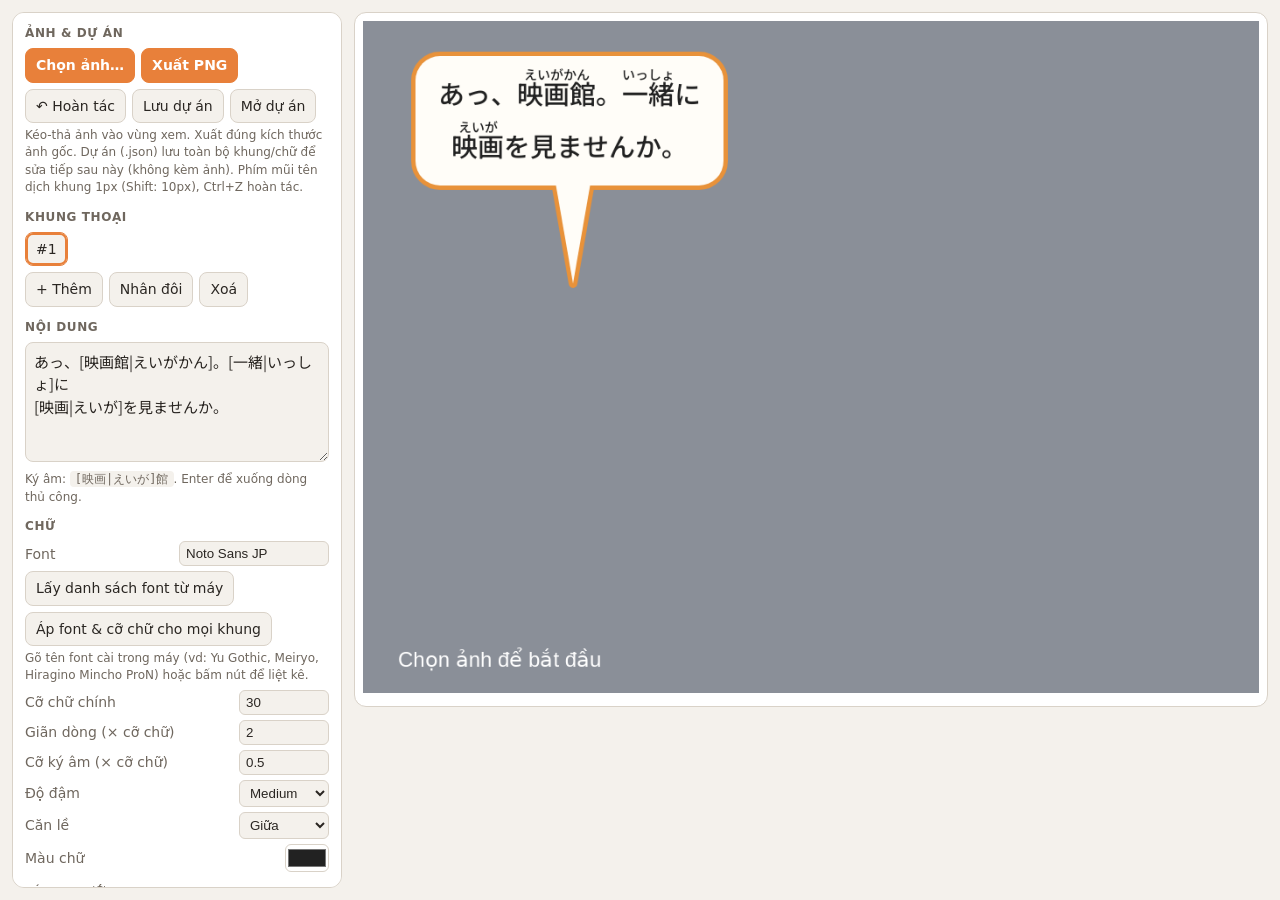
==== AddDialogueToImg/index.html @ 4e58ec24 "Add index.html for dialogue tool with furigana" ====
<!DOCTYPE html>
<html lang="vi">
<head>
<meta charset="utf-8">
<meta name="viewport" content="width=device-width, initial-scale=1, viewport-fit=cover">
<title>Công cụ thêm khung thoại + furigana</title>
<link rel="stylesheet" href="https://fonts.googleapis.com/css2?family=Noto+Sans+JP:wght@400;500;700&display=swap">
<style>
:root{--bg:#f4f1ec;--panel:#fff;--tx:#2a2622;--mut:#6f675e;--bd:#d9d2c8;--ac:#e8803a;box-sizing:border-box;padding-top:env(safe-area-inset-top,0px);padding-bottom:env(safe-area-inset-bottom,0px)}
@media (prefers-color-scheme:dark){:root:not([data-theme="light"]){--bg:#1d1b19;--panel:#292623;--tx:#eee8e0;--mut:#a39a8f;--bd:#443f39}}
*{box-sizing:border-box}
html,body{margin:0;background:var(--bg);color:var(--tx);font:14px/1.45 system-ui,"Noto Sans JP",sans-serif}
.app{display:flex;gap:12px;padding:12px;min-height:100vh}
.side{width:330px;flex:none;background:var(--panel);border:1px solid var(--bd);border-radius:12px;padding:12px;align-self:flex-start;max-height:calc(100vh - 24px);overflow:auto}
.main{flex:1;min-width:0;display:flex;flex-direction:column;gap:8px}
.stage{background:var(--panel);border:1px solid var(--bd);border-radius:12px;padding:8px;overflow:auto;text-align:center}
canvas{max-width:100%;height:auto;touch-action:none;cursor:default;background:#888}
h3{margin:12px 0 6px;font-size:12px;text-transform:uppercase;letter-spacing:.05em;color:var(--mut)}
h3:first-child{margin-top:0}
label{display:flex;justify-content:space-between;align-items:center;gap:8px;margin:5px 0;color:var(--mut)}
input[type=number],select{width:90px;padding:4px 6px;border:1px solid var(--bd);border-radius:6px;background:var(--bg);color:var(--tx)}
input[type=color]{width:44px;height:28px;padding:0;border:1px solid var(--bd);border-radius:6px;background:none}
input[type=range]{width:150px}
textarea{width:100%;height:120px;padding:8px;border:1px solid var(--bd);border-radius:8px;background:var(--bg);color:var(--tx);font:15px/1.5 "Noto Sans JP",sans-serif;resize:vertical}
button{padding:6px 10px;border:1px solid var(--bd);border-radius:8px;background:var(--bg);color:var(--tx);cursor:pointer;font:inherit}
button:hover{border-color:var(--ac)}
button.pri{background:var(--ac);border-color:var(--ac);color:#fff;font-weight:600}
button.on{border-color:var(--ac);box-shadow:0 0 0 2px var(--ac) inset}
.row{display:flex;flex-wrap:wrap;gap:6px}
.sw{width:24px;height:24px;border-radius:50%;padding:0;border:2px solid var(--bd)}
.pair{display:flex;gap:4px;align-items:center}.pair input[type=range]{width:105px}.pair input[type=number]{width:58px}input[type=text]{width:150px;padding:4px 6px;border:1px solid var(--bd);border-radius:6px;background:var(--bg);color:var(--tx)}
.hint{font-size:12px;color:var(--mut);margin:4px 0}
code{background:var(--bg);padding:1px 5px;border-radius:4px;font-size:12px}
#ov{position:fixed;inset:0;background:rgba(0,0,0,.8);display:none;flex-direction:column;align-items:center;justify-content:center;gap:10px;padding:16px;z-index:9}
#ov img{max-width:100%;max-height:80vh}
#ov p{color:#fff;margin:0}
@media (max-width:820px){.app{flex-direction:column}.side{width:100%;max-height:none;order:2}}
</style>
</head>
<body>
<div class="app">
<div class="side">
  <h3>Ảnh & dự án</h3>
  <div class="row"><button class="pri" id="btnImg">Chọn ảnh…</button><button id="btnExp" class="pri">Xuất PNG</button></div>
  <div class="row" style="margin-top:6px"><button id="undo">↶ Hoàn tác</button><button id="save">Lưu dự án</button><button id="load">Mở dự án</button></div>
  <input type="file" id="file" accept="image/*" hidden><input type="file" id="pfile" accept=".json" hidden>
  <p class="hint">Kéo-thả ảnh vào vùng xem. Xuất đúng kích thước ảnh gốc. Dự án (.json) lưu toàn bộ khung/chữ để sửa tiếp sau này (không kèm ảnh). Phím mũi tên dịch khung 1px (Shift: 10px), Ctrl+Z hoàn tác.</p>

  <h3>Khung thoại</h3>
  <div class="row" id="list"></div>
  <div class="row" style="margin-top:6px"><button id="add">+ Thêm</button><button id="dup">Nhân đôi</button><button id="del">Xoá</button></div>

  <h3>Nội dung</h3>
  <textarea id="text" spellcheck="false"></textarea>
  <p class="hint">Ký âm: <code>[映画|えいが]館</code>. Enter để xuống dòng thủ công.</p>

  <h3>Chữ</h3>
  <label>Font <input type="text" id="ff" list="fl"></label>
  <datalist id="fl"></datalist>
  <div class="row"><button id="lf">Lấy danh sách font từ máy</button><button id="allf">Áp font & cỡ chữ cho mọi khung</button></div>
  <p class="hint" id="fh">Gõ tên font cài trong máy (vd: Yu Gothic, Meiryo, Hiragino Mincho ProN) hoặc bấm nút để liệt kê.</p>
  <label>Cỡ chữ chính <input type="number" id="fs" min="8" max="300"></label>
  <label>Giãn dòng (× cỡ chữ) <input type="number" id="lh" step="0.1" min="1" max="4"></label>
  <label>Cỡ ký âm (× cỡ chữ) <input type="number" id="rs" step="0.05" min="0.2" max="1"></label>
  <label>Độ đậm <select id="fw"><option value="400">Regular</option><option value="500">Medium</option><option value="700">Bold</option></select></label>
  <label>Căn lề <select id="al"><option value="c">Giữa</option><option value="l">Trái</option></select></label>
  <label>Màu chữ <input type="color" id="tc"></label>

  <h3>Kích thước khung</h3>
  <label>Chế độ <select id="auto"><option value="1">Tự động theo chữ</option><option value="0">Thủ công</option></select></label>
  <label>Rộng tối đa của chữ (tự động) <input type="number" id="mw" min="50" max="3000" step="10"></label>
  <label>Rộng × Cao <span><input type="number" id="W" min="30" style="width:68px"> <input type="number" id="H" min="30" style="width:68px"></span></label>
  <label>Lề trong (ngang / dọc) <span><input type="number" id="px" min="0" style="width:68px"> <input type="number" id="py" min="0" style="width:68px"></span></label>
  <p class="hint">Kéo ô vuông ở góc dưới-phải của khung để chỉnh tay (tự chuyển sang thủ công).</p>

  <h3>Viền & màu</h3>
  <label>Màu viền <input type="color" id="bc"></label>
  <div class="row" id="sws"></div>
  <label>Màu nền <input type="color" id="fc"></label>
  <label>Độ dày viền <input type="number" id="bw" min="0" max="40"></label>
  <label>Độ cong góc <span class="pair"><input type="range" id="rad" min="0" max="150"><input type="number" id="rad_n" min="0" max="999"></span></label>

  <h3>Đuôi</h3>
  <label>Đuôi <select id="tail"><option value="1">Có</option><option value="0">Không</option></select></label>
  <label>Độ rộng chân đuôi <span class="pair"><input type="range" id="tw" min="6" max="200"><input type="number" id="tw_n" min="1" max="999"></span></label>
  <label>Đuôi cong (−100…100) <span class="pair"><input type="range" id="tcv" min="-100" max="100"><input type="number" id="tcv_n" min="-300" max="300"></span></label>
  <label>Đuôi lệch (−90…90) <span class="pair"><input type="range" id="tsk" min="-90" max="90"><input type="number" id="tsk_n" min="-90" max="90"></span></label>
  <p class="hint">Chấm xanh đặc: đầu đuôi. Chấm trắng viền xanh: gốc đuôi (dính viền, kéo dọc viền hoặc sang cạnh khác). “Cong” uốn đuôi như nét vẩy; “Lệch” làm một bên chân đuôi rộng hơn bên kia.</p>
</div>
<div class="main"><div class="stage" id="stage"><canvas id="cv"></canvas></div></div>
</div>
<div id="ov"><p>Nếu không tự tải về, nhấn giữ / chuột phải vào ảnh để lưu.</p><img id="oimg" alt=""><button id="oc">Đóng</button></div>

<script>
const cv=document.getElementById('cv'),ctx=cv.getContext('2d');
const $=id=>document.getElementById(id);
const FB='"Noto Sans JP","Yu Gothic","Hiragino Kaku Gothic ProN",sans-serif';
const fam=b=>`"${String(b.ff).replace(/"/g,'')}",${FB}`;
let img=null,bubbles=[],sel=0,drag=null,hist=[];
const PRESET=['#e8923a','#e8671a','#d9534f','#3b82c4','#3aa675','#d65fa3','#8b5cf6','#555555'];
const base={text:'',ff:'Noto Sans JP',fs:30,lh:2,rs:.5,fw:'500',al:'c',mw:360,tc:'#222222',bc:'#e8923a',fc:'#fffdf8',bw:5,rad:28,px:26,py:14,auto:1,W:300,H:120,tail:1,tw:40,tcv:0,tsk:0,x:60,y:40,tx:150,ty:260,bx:null,by:null};
const mk=o=>Object.assign({},base,o);
bubbles=[mk({text:'あっ、[映画館|えいがかん]。[一緒|いっしょ]に\n[映画|えいが]を見ませんか。',tx:240,ty:300})];
cv.width=1024;cv.height=768;

// ---- parsing & layout
function parse(t){const out=[];const re=/\[([^\]|]+)\|([^\]]+)\]/g;let i=0,m;
 const plain=s=>{for(const ch of s)out.push({b:ch,r:''})};
 while((m=re.exec(t))){plain(t.slice(i,m.index));out.push({b:m[1],r:m[2]});i=re.lastIndex}
 plain(t.slice(i));return out}
const NOSTART='、。，．！？」』）〕】ー…ぁぃぅぇぉっゃゅょァィゥェォッャュョ,.!?)';
const fnt=(b,k)=>`${b.fw} ${b.fs*k}px ${fam(b)}`;
function layout(b){
 const wrapW=b.auto?b.mw:Math.max(10,b.W-2*b.px),lines=[];
 b.text.split('\n').forEach(par=>{
  const units=parse(par).map(u=>{
   ctx.font=fnt(b,1);const bw=ctx.measureText(u.b).width;
   let rw=0;if(u.r){ctx.font=fnt(b,b.rs);rw=ctx.measureText(u.r).width}
   return{...u,bw,rw,w:Math.max(bw,rw)}});
  let cur=[],w=0;
  for(const u of units){
   if(cur.length&&w+u.w>wrapW&&!(u.r===''&&NOSTART.includes(u.b))){lines.push({u:cur,w});cur=[];w=0}
   cur.push(u);w+=u.w}
  lines.push({u:cur,w});
 });
 const tw=Math.max(10,...lines.map(l=>l.w)),pitch=b.fs*b.lh;
 b.lines=lines;b.pitch=pitch;b.textH=lines.length*pitch;
 if(b.auto){b.w=tw+b.px*2;b.h=b.textH+b.py*2;b.W=Math.round(b.w);b.H=Math.round(b.h)}else{b.w=b.W;b.h=b.H}
}

// ---- drawing
function rr(c,x,y,w,h,r){r=Math.min(r,w/2,h/2);c.beginPath();c.moveTo(x+r,y);c.arcTo(x+w,y,x+w,y+h,r);c.arcTo(x+w,y+h,x,y+h,r);c.arcTo(x,y+h,x,y,r);c.arcTo(x,y,x+w,y,r);c.closePath()}
function snapBase(b){
 if(b.bx==null){const dx=(b.tx-b.x-b.w/2)/(b.w/2),dy=(b.ty-b.y-b.h/2)/(b.h/2);
  if(Math.abs(dx)>Math.abs(dy)){b.bx=dx>0?b.x+b.w:b.x;b.by=b.ty}else{b.by=dy>0?b.y+b.h:b.y;b.bx=b.tx}}
 const hw=Math.min(b.tw/2,b.w/2-b.rad*.5,b.h/2)*(1+Math.abs(b.tsk)/100)+4,cl=(v,a,z)=>Math.max(a,Math.min(z,v));
 const d=[Math.abs(b.bx-b.x),Math.abs(b.bx-b.x-b.w),Math.abs(b.by-b.y),Math.abs(b.by-b.y-b.h)];
 b.edge=d.indexOf(Math.min(...d));
 if(b.edge<2){b.bx=b.edge?b.x+b.w:b.x;b.by=cl(b.by,b.y+hw,b.y+b.h-hw)}
 else{b.by=b.edge===3?b.y+b.h:b.y;b.bx=cl(b.bx,b.x+hw,b.x+b.w-hw)}}
function tailPath(c,b){
 snapBase(b);
 const e=3,hw=Math.min(b.tw/2,b.w/2-b.rad*.5,b.h/2),sk=b.tsk/100;
 const o=[[-1,0],[1,0],[0,-1],[0,1]][b.edge],t=b.edge<2?[0,1]:[1,0],h1=hw*(1+sk),h2=hw*(1-sk);
 const P1=[b.bx-o[0]*e-t[0]*h1,b.by-o[1]*e-t[1]*h1],P2=[b.bx-o[0]*e+t[0]*h2,b.by-o[1]*e+t[1]*h2],T=[b.tx,b.ty];
 const dx=T[0]-b.bx,dy=T[1]-b.by,len=Math.hypot(dx,dy)||1,cu=b.tcv/100*len*.6,pp=[-dy/len*cu,dx/len*cu];
 c.beginPath();c.moveTo(P1[0],P1[1]);
 c.quadraticCurveTo((P1[0]+T[0])/2+pp[0],(P1[1]+T[1])/2+pp[1],T[0],T[1]);
 c.quadraticCurveTo((P2[0]+T[0])/2+pp[0],(P2[1]+T[1])/2+pp[1],P2[0],P2[1]);
 c.closePath()}
function drawBubble(b){
 layout(b);
 ctx.lineJoin='round';ctx.lineCap='round';
 ctx.fillStyle=b.fc;ctx.strokeStyle=b.bc;ctx.lineWidth=b.bw*2;
 const hasT=+b.tail;
 rr(ctx,b.x,b.y,b.w,b.h,b.rad);if(b.bw)ctx.stroke();
 if(hasT){tailPath(ctx,b);if(b.bw)ctx.stroke()}
 rr(ctx,b.x,b.y,b.w,b.h,b.rad);ctx.fill();
 if(hasT){tailPath(ctx,b);ctx.fill()}
 ctx.fillStyle=b.tc;ctx.textBaseline='alphabetic';ctx.textAlign='left';
 const top=b.auto?b.y+b.py:b.y+(b.h-b.textH)/2;
 b.lines.forEach((ln,i)=>{
  const y0=top+i*b.pitch,bl=y0+b.pitch/2+b.fs*.38,rl=bl-b.fs*.88-b.fs*.08;
  let x=b.al==='l'?b.x+b.px:b.x+b.w/2-ln.w/2;
  for(const u of ln.u){
   ctx.font=fnt(b,1);ctx.fillText(u.b,x+(u.w-u.bw)/2,bl);
   if(u.r){ctx.font=fnt(b,b.rs);ctx.fillText(u.r,x+(u.w-u.rw)/2,rl)}
   x+=u.w}
 });
}
function render(exporting){
 ctx.clearRect(0,0,cv.width,cv.height);
 if(img)ctx.drawImage(img,0,0);else{ctx.fillStyle='#8a8f98';ctx.fillRect(0,0,cv.width,cv.height);ctx.fillStyle='#fff';ctx.font='24px sans-serif';ctx.fillText('Chọn ảnh để bắt đầu',40,cv.height-30)}
 bubbles.forEach(drawBubble);
 if(!exporting&&bubbles[sel]){const b=bubbles[sel],k=cv.width/cv.clientWidth||1;
  ctx.save();ctx.setLineDash([8*k,6*k]);ctx.strokeStyle='#1e90ff';ctx.lineWidth=2*k;ctx.strokeRect(b.x-b.bw-4*k,b.y-b.bw-4*k,b.w+2*(b.bw+4*k),b.h+2*(b.bw+4*k));ctx.restore();
  ctx.fillStyle='#fff';ctx.strokeStyle='#1e90ff';ctx.lineWidth=3*k;const q=7*k;ctx.fillRect(b.x+b.w-q,b.y+b.h-q,2*q,2*q);ctx.strokeRect(b.x+b.w-q,b.y+b.h-q,2*q,2*q);
  if(+b.tail){ctx.beginPath();ctx.arc(b.tx,b.ty,8*k,0,7);ctx.fillStyle='#1e90ff';ctx.fill();ctx.strokeStyle='#fff';ctx.lineWidth=2*k;ctx.stroke();
   ctx.beginPath();ctx.arc(b.bx,b.by,6*k,0,7);ctx.fillStyle='#fff';ctx.fill();ctx.strokeStyle='#1e90ff';ctx.lineWidth=3*k;ctx.stroke()}}
}

// ---- history
const snapJ=()=>JSON.stringify({bubbles,sel},(k,v)=>k==='lines'?undefined:v);
function push(){const s=snapJ();if(hist[hist.length-1]!==s){hist.push(s);if(hist.length>80)hist.shift()}}
function undo(){if(hist.length<2)return;hist.pop();const d=JSON.parse(hist[hist.length-1]);bubbles=d.bubbles;sel=Math.min(d.sel,bubbles.length-1);syncUI();render()}
$('undo').onclick=undo;

// ---- UI binding
const F={ff:'s',fs:'n',lh:'n',rs:'n',fw:'s',al:'s',mw:'n',tc:'s',bc:'s',fc:'s',bw:'n',rad:'n',px:'n',py:'n',auto:'n',W:'n',H:'n',tail:'n',tw:'n',tcv:'n',tsk:'n'};
const cur=()=>bubbles[sel];
function syncFields(){const b=cur();if(!b)return;
 if(document.activeElement!==$('text'))$('text').value=b.text;
 for(const k in F)[k,k+'_n'].forEach(id=>{const e=$(id);if(e&&e!==document.activeElement)e.value=b[k]})}
function syncUI(){syncFields();
 $('list').innerHTML='';bubbles.forEach((_,i)=>{const e=document.createElement('button');e.textContent='#'+(i+1);if(i===sel)e.className='on';e.onclick=()=>{sel=i;syncUI();render()};$('list').appendChild(e)})}
$('text').oninput=e=>{cur().text=e.target.value;render()};
for(const k in F)[k,k+'_n'].forEach(id=>{const el=$(id);if(!el)return;
 el.oninput=e=>{const b=cur();let v=e.target.value;if(F[k]==='n'){if(v==='')return;v=+v}
  b[k]=v;if(k==='W'||k==='H')b.auto=0;render();syncFields()}});
document.querySelector('.side').addEventListener('change',push);
$('sws').innerHTML='';PRESET.forEach(c=>{const s=document.createElement('button');s.className='sw';s.style.background=c;s.onclick=()=>{cur().bc=c;syncFields();render();push()};$('sws').appendChild(s)});
function addB(t){const p=cur()||base;bubbles.push(mk({...p,text:t,x:p.x+30,y:p.y+30,tx:p.tx+30,ty:p.ty+30,bx:p.bx==null?null:p.bx+30,by:p.by==null?null:p.by+30}));sel=bubbles.length-1;syncUI();render();push()}
$('add').onclick=()=>addB('新しい[台詞|せりふ]');$('dup').onclick=()=>addB(cur().text);
$('del').onclick=()=>{if(!bubbles.length)return;bubbles.splice(sel,1);sel=Math.max(0,sel-1);if(!bubbles.length)bubbles.push(mk({text:''}));syncUI();render();push()};
$('allf').onclick=()=>{const c=cur();bubbles.forEach(b=>{['ff','fs','lh','rs','fw'].forEach(k=>b[k]=c[k])});render();push()};

// ---- fonts
const DEF=['Noto Sans JP','Yu Gothic','Yu Mincho','Meiryo','MS Gothic','MS Mincho','Hiragino Kaku Gothic ProN','Hiragino Maru Gothic ProN','Hiragino Mincho ProN','Arial','Times New Roman'];
function fillFonts(a){$('fl').innerHTML='';[...new Set(a)].forEach(n=>{const o=document.createElement('option');o.value=n;$('fl').appendChild(o)})}
fillFonts(DEF);
$('lf').onclick=async()=>{
 if(!window.queryLocalFonts){$('fh').textContent='Trình duyệt này không hỗ trợ liệt kê font (dùng Chrome/Edge). Bạn vẫn có thể gõ trực tiếp tên font.';return}
 try{const l=await queryLocalFonts();fillFonts(DEF.concat(l.map(f=>f.family)));$('fh').textContent='Đã nạp '+new Set(l.map(f=>f.family)).size+' font. Bấm vào ô Font để chọn.'}
 catch(e){$('fh').textContent='Chưa được cấp quyền đọc font. Bạn vẫn có thể gõ trực tiếp tên font.'}};

// ---- image & project loading
function loadFile(f){if(!f||!f.type.startsWith('image/'))return;const im=new Image();im.onload=()=>{img=im;cv.width=im.naturalWidth;cv.height=im.naturalHeight;
 const s=cv.width/1024;bubbles.forEach(b=>{b.fs=Math.round(30*s);b.mw=Math.round(360*s);b.px=Math.round(26*s);b.py=Math.round(14*s);b.bw=Math.round(5*s);b.rad=Math.round(28*s);b.tw=Math.round(40*s)});syncUI();render();push()};im.src=URL.createObjectURL(f)}
$('btnImg').onclick=()=>$('file').click();$('file').onchange=e=>loadFile(e.target.files[0]);
const st=$('stage');st.ondragover=e=>e.preventDefault();st.ondrop=e=>{e.preventDefault();loadFile(e.dataTransfer.files[0])};
$('load').onclick=()=>$('pfile').click();
$('pfile').onchange=async e=>{const f=e.target.files[0];if(!f)return;try{const d=JSON.parse(await f.text());bubbles=d.bubbles.map(b=>mk(b));sel=0;syncUI();render();push()}catch(x){alert('File dự án không hợp lệ')}e.target.value=''};

// ---- pointer
function pos(e){const r=cv.getBoundingClientRect();return{x:(e.clientX-r.left)*cv.width/r.width,y:(e.clientY-r.top)*cv.height/r.height}}
cv.onpointerdown=e=>{const p=pos(e),k=cv.width/cv.clientWidth,s=cur(),d=(x,y)=>Math.hypot(p.x-x,p.y-y);
 if(s&&+s.tail&&d(s.tx,s.ty)<16*k)drag={t:'tail',b:s};
 else if(s&&+s.tail&&s.bx!=null&&d(s.bx,s.by)<14*k)drag={t:'base',b:s};
 else if(s&&d(s.x+s.w,s.y+s.h)<16*k)drag={t:'size',b:s};
 else{for(let i=bubbles.length-1;i>=0;i--){const b=bubbles[i];if(p.x>=b.x&&p.x<=b.x+b.w&&p.y>=b.y&&p.y<=b.y+b.h){sel=i;syncUI();
  drag={t:'move',b,ox:p.x-b.x,oy:p.y-b.y,tdx:b.tx-b.x,tdy:b.ty-b.y,bdx:b.bx==null?null:b.bx-b.x,bdy:b.by==null?null:b.by-b.y};break}}}
 if(drag){cv.setPointerCapture(e.pointerId);render()}};
cv.onpointermove=e=>{if(!drag)return;const p=pos(e),b=drag.b;
 if(drag.t==='tail'){b.tx=p.x;b.ty=p.y}
 else if(drag.t==='base'){b.bx=p.x;b.by=p.y}
 else if(drag.t==='size'){b.auto=0;b.W=Math.round(Math.max(30,p.x-b.x));b.H=Math.round(Math.max(30,p.y-b.y));syncFields()}
 else{b.x=p.x-drag.ox;b.y=p.y-drag.oy;b.tx=b.x+drag.tdx;b.ty=b.y+drag.tdy;if(drag.bdx!=null){b.bx=b.x+drag.bdx;b.by=b.y+drag.bdy}}
 render()};
cv.onpointerup=()=>{if(drag){drag=null;syncFields();push()}};
document.addEventListener('keydown',e=>{
 if(/INPUT|TEXTAREA|SELECT/.test(e.target.tagName))return;
 if((e.ctrlKey||e.metaKey)&&e.key==='z'){e.preventDefault();undo();return}
 const m={ArrowLeft:[-1,0],ArrowRight:[1,0],ArrowUp:[0,-1],ArrowDown:[0,1]}[e.key],b=cur();if(!m||!b)return;
 e.preventDefault();const n=e.shiftKey?10:1,dx=m[0]*n,dy=m[1]*n;b.x+=dx;b.y+=dy;b.tx+=dx;b.ty+=dy;if(b.bx!=null){b.bx+=dx;b.by+=dy}render();push()});

// ---- export / save
async function saveBlob(blob,name,showOv){
 try{const d=await claude.use('downloads');if(d){await d.save({filename:name,data:blob});return}}catch(e){}
 const url=URL.createObjectURL(blob),a=document.createElement('a');a.href=url;a.download=name;a.click();
 if(showOv){$('oimg').src=url;$('ov').style.display='flex'}}
$('btnExp').onclick=async()=>{render(true);const blob=await new Promise(r=>cv.toBlob(r,'image/png'));render();saveBlob(blob,'speech-bubbles.png',true)};
$('save').onclick=()=>saveBlob(new Blob([snapJ()],{type:'application/json'}),'bubbles-project.json',false);
$('oc').onclick=()=>$('ov').style.display='none';

syncUI();push();
(document.fonts?Promise.all(['400','500','700'].map(w=>document.fonts.load(`${w} 30px "Noto Sans JP"`,'あ映画漢字'))).catch(()=>{}):Promise.resolve()).then(render);
if(document.fonts)document.fonts.ready.then(render);
</script>
</body>
</html>
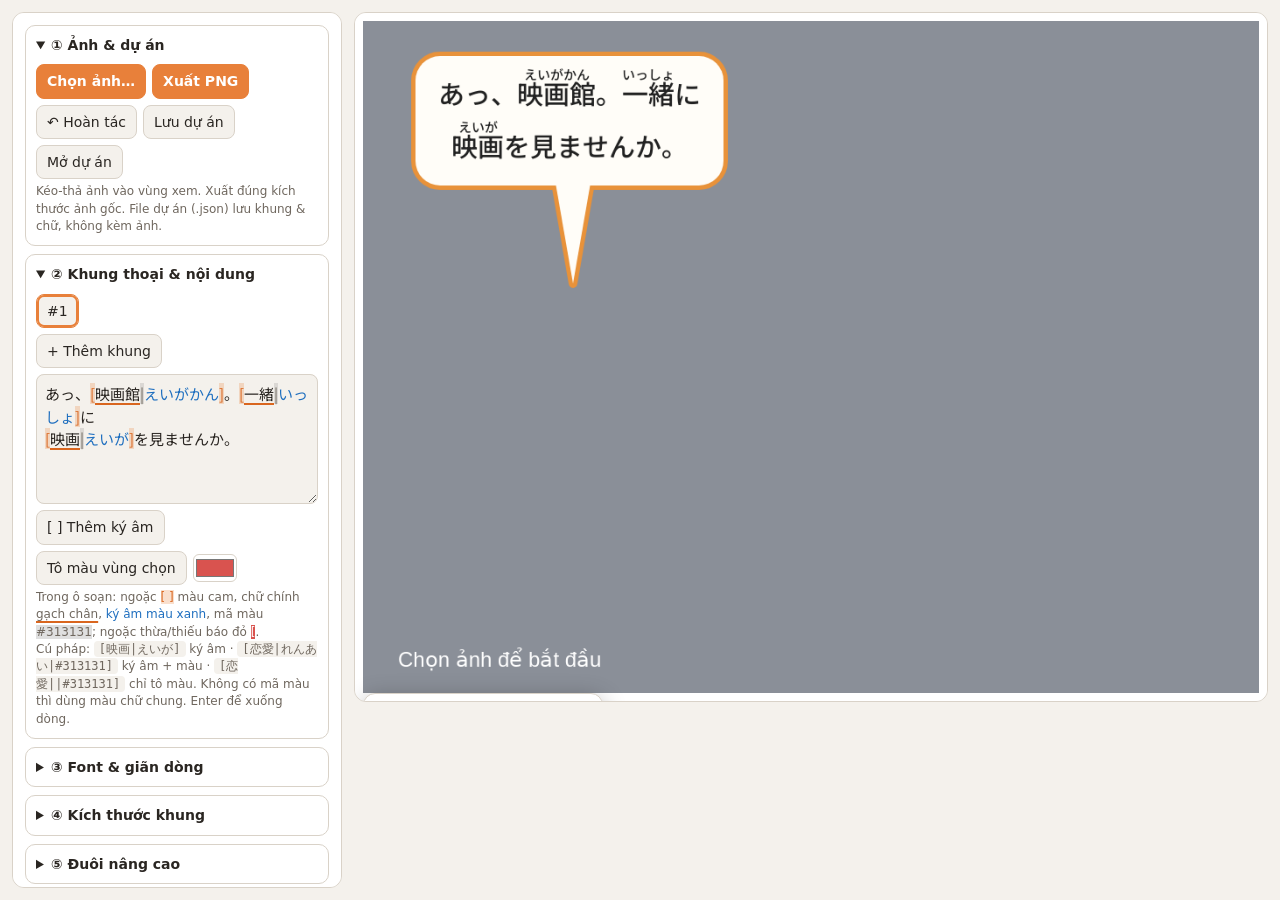
==== commit b918995c: "Enhance index.html with dialogue and project features Added details sections for image and project m" ====
--- a/AddDialogueToImg/index.html
+++ b/AddDialogueToImg/index.html
@@ -14,14 +14,25 @@
 .side{width:330px;flex:none;background:var(--panel);border:1px solid var(--bd);border-radius:12px;padding:12px;align-self:flex-start;max-height:calc(100vh - 24px);overflow:auto}
 .main{flex:1;min-width:0;display:flex;flex-direction:column;gap:8px}
 .stage{background:var(--panel);border:1px solid var(--bd);border-radius:12px;padding:8px;overflow:auto;text-align:center}
-canvas{max-width:100%;height:auto;touch-action:none;cursor:default;background:#888}
+canvas{display:block;max-width:100%;height:auto;touch-action:none;cursor:default;background:#888}
 h3{margin:12px 0 6px;font-size:12px;text-transform:uppercase;letter-spacing:.05em;color:var(--mut)}
 h3:first-child{margin-top:0}
 label{display:flex;justify-content:space-between;align-items:center;gap:8px;margin:5px 0;color:var(--mut)}
 input[type=number],select{width:90px;padding:4px 6px;border:1px solid var(--bd);border-radius:6px;background:var(--bg);color:var(--tx)}
 input[type=color]{width:44px;height:28px;padding:0;border:1px solid var(--bd);border-radius:6px;background:none}
 input[type=range]{width:150px}
-textarea{width:100%;height:120px;padding:8px;border:1px solid var(--bd);border-radius:8px;background:var(--bg);color:var(--tx);font:15px/1.5 "Noto Sans JP",sans-serif;resize:vertical}
+:root{--br:#d9661f;--rb:#1f6fbf}@media (prefers-color-scheme:dark){:root:not([data-theme="light"]){--br:#ffa05c;--rb:#7ab8f5}}
+.ed{position:relative;background:var(--bg);border-radius:8px}
+.ed pre,.ed textarea{margin:0;width:100%;padding:8px;border:1px solid var(--bd);border-radius:8px;font:15px/1.5 "Noto Sans JP",sans-serif;letter-spacing:0;white-space:pre-wrap;overflow-wrap:break-word;word-break:normal}
+.ed textarea{display:block;height:130px;position:relative;z-index:1;background:transparent;color:transparent;caret-color:var(--tx);resize:vertical;overflow:auto}
+.ed textarea::selection{background:rgba(30,144,255,.3);color:transparent}
+.ed pre{position:absolute;inset:0;z-index:0;overflow:auto;pointer-events:none;color:var(--tx);border-color:transparent}
+.br{color:var(--br);background:rgba(232,128,58,.25)}
+.bs{text-decoration:underline;text-decoration-color:var(--br);text-decoration-thickness:2px;text-underline-offset:3px}
+.sp{color:var(--mut);background:rgba(128,128,128,.22)}
+.rb{color:var(--rb)}
+.cc{background:rgba(128,128,128,.25)}
+.er{background:#d9534f;color:#fff}
 button{padding:6px 10px;border:1px solid var(--bd);border-radius:8px;background:var(--bg);color:var(--tx);cursor:pointer;font:inherit}
 button:hover{border-color:var(--ac)}
 button.pri{background:var(--ac);border-color:var(--ac);color:#fff;font-weight:600}
@@ -29,6 +40,14 @@
 .row{display:flex;flex-wrap:wrap;gap:6px}
 .sw{width:24px;height:24px;border-radius:50%;padding:0;border:2px solid var(--bd)}
 .pair{display:flex;gap:4px;align-items:center}.pair input[type=range]{width:105px}.pair input[type=number]{width:58px}input[type=text]{width:150px;padding:4px 6px;border:1px solid var(--bd);border-radius:6px;background:var(--bg);color:var(--tx)}
+.wrap{position:relative;display:inline-block;max-width:100%;vertical-align:top}
+.fp{position:absolute;width:240px;background:var(--panel);border:1px solid var(--bd);border-radius:12px;padding:10px;box-shadow:0 6px 24px rgba(0,0,0,.3);text-align:left;z-index:5;transition:opacity .15s}
+.fp.drag{opacity:.25;pointer-events:none}
+.fp .hd{display:flex;align-items:center;justify-content:space-between;gap:6px;margin-bottom:6px;font-weight:600}
+.fp label{margin:5px 0}
+details{border:1px solid var(--bd);border-radius:10px;padding:6px 10px;margin:0 0 8px}
+summary{cursor:pointer;font-weight:600;padding:3px 0}
+details[open]>summary{margin-bottom:6px}
 .hint{font-size:12px;color:var(--mut);margin:4px 0}
 code{background:var(--bg);padding:1px 5px;border-radius:4px;font-size:12px}
 #ov{position:fixed;inset:0;background:rgba(0,0,0,.8);display:none;flex-direction:column;align-items:center;justify-content:center;gap:10px;padding:16px;z-index:9}
@@ -40,54 +59,56 @@
 <body>
 <div class="app">
 <div class="side">
-  <h3>Ảnh & dự án</h3>
-  <div class="row"><button class="pri" id="btnImg">Chọn ảnh…</button><button id="btnExp" class="pri">Xuất PNG</button></div>
-  <div class="row" style="margin-top:6px"><button id="undo">↶ Hoàn tác</button><button id="save">Lưu dự án</button><button id="load">Mở dự án</button></div>
-  <input type="file" id="file" accept="image/*" hidden><input type="file" id="pfile" accept=".json" hidden>
-  <p class="hint">Kéo-thả ảnh vào vùng xem. Xuất đúng kích thước ảnh gốc. Dự án (.json) lưu toàn bộ khung/chữ để sửa tiếp sau này (không kèm ảnh). Phím mũi tên dịch khung 1px (Shift: 10px), Ctrl+Z hoàn tác.</p>
-
-  <h3>Khung thoại</h3>
-  <div class="row" id="list"></div>
-  <div class="row" style="margin-top:6px"><button id="add">+ Thêm</button><button id="dup">Nhân đôi</button><button id="del">Xoá</button></div>
-
-  <h3>Nội dung</h3>
-  <textarea id="text" spellcheck="false"></textarea>
-  <p class="hint">Ký âm: <code>[映画|えいが]館</code>. Enter để xuống dòng thủ công.</p>
-
-  <h3>Chữ</h3>
-  <label>Font <input type="text" id="ff" list="fl"></label>
-  <datalist id="fl"></datalist>
-  <div class="row"><button id="lf">Lấy danh sách font từ máy</button><button id="allf">Áp font & cỡ chữ cho mọi khung</button></div>
-  <p class="hint" id="fh">Gõ tên font cài trong máy (vd: Yu Gothic, Meiryo, Hiragino Mincho ProN) hoặc bấm nút để liệt kê.</p>
-  <label>Cỡ chữ chính <input type="number" id="fs" min="8" max="300"></label>
-  <label>Giãn dòng (× cỡ chữ) <input type="number" id="lh" step="0.1" min="1" max="4"></label>
-  <label>Cỡ ký âm (× cỡ chữ) <input type="number" id="rs" step="0.05" min="0.2" max="1"></label>
-  <label>Độ đậm <select id="fw"><option value="400">Regular</option><option value="500">Medium</option><option value="700">Bold</option></select></label>
-  <label>Căn lề <select id="al"><option value="c">Giữa</option><option value="l">Trái</option></select></label>
+  <details open><summary>① Ảnh & dự án</summary>
+   <div class="row"><button class="pri" id="btnImg">Chọn ảnh…</button><button id="btnExp" class="pri">Xuất PNG</button></div>
+   <div class="row" style="margin-top:6px"><button id="undo">↶ Hoàn tác</button><button id="save">Lưu dự án</button><button id="load">Mở dự án</button></div>
+   <input type="file" id="file" accept="image/*" hidden><input type="file" id="pfile" accept=".json" hidden>
+   <p class="hint">Kéo-thả ảnh vào vùng xem. Xuất đúng kích thước ảnh gốc. File dự án (.json) lưu khung & chữ, không kèm ảnh.</p>
+  </details>
+  <details open><summary>② Khung thoại & nội dung</summary>
+   <div class="row" id="list"></div>
+   <div class="row" style="margin:6px 0"><button id="add">+ Thêm khung</button></div>
+   <div class="ed"><pre id="hl" aria-hidden="true"></pre><textarea id="text" spellcheck="false"></textarea></div>
+   <div class="row" style="margin-top:6px;align-items:center"><button id="rb" title="Bôi đen chữ rồi bấm">[ ] Thêm ký âm</button><button id="cb" title="Bôi đen chữ rồi bấm">Tô màu vùng chọn</button><input type="color" id="pc" value="#d9534f"></div>
+   <p class="hint">Trong ô soạn: ngoặc <span class="br">[ ]</span> màu cam, chữ chính <span class="bs">gạch chân</span>, <span class="rb">ký âm màu xanh</span>, mã màu <span class="cc">#313131</span>; ngoặc thừa/thiếu báo đỏ <span class="er">[</span>.<br>Cú pháp: <code>[映画|えいが]</code> ký âm · <code>[恋愛|れんあい|#313131]</code> ký âm + màu · <code>[恋愛||#313131]</code> chỉ tô màu. Không có mã màu thì dùng màu chữ chung. Enter để xuống dòng.</p>
+  </details>
+  <details><summary>③ Font & giãn dòng</summary>
+   <label>Font <input type="text" id="ff" list="fl"></label>
+   <datalist id="fl"></datalist>
+   <div class="row"><button id="lf">Liệt kê font trong máy</button><button id="allf">Áp font & cỡ chữ cho mọi khung</button></div>
+   <p class="hint" id="fh">Gõ tên font cài trong máy (vd: Yu Gothic, Meiryo, Hiragino Mincho ProN) hoặc bấm nút để liệt kê.</p>
+   <label>Giãn dòng (× cỡ chữ) <input type="number" id="lh" step="0.1" min="1" max="4"></label>
+   <label>Cỡ ký âm (× cỡ chữ) <input type="number" id="rs" step="0.05" min="0.2" max="1"></label>
+   <label>Độ đậm <select id="fw"><option value="400">Regular</option><option value="500">Medium</option><option value="700">Bold</option></select></label>
+   <label>Căn lề <select id="al"><option value="c">Giữa</option><option value="l">Trái</option></select></label>
+  </details>
+  <details><summary>④ Kích thước khung</summary>
+   <label>Chế độ <select id="auto"><option value="1">Tự động theo chữ</option><option value="0">Thủ công</option></select></label>
+   <label>Rộng tối đa của chữ (tự động) <input type="number" id="mw" min="50" max="3000" step="10"></label>
+   <label>Rộng × Cao <span><input type="number" id="W" min="30" style="width:68px"> <input type="number" id="H" min="30" style="width:68px"></span></label>
+   <label>Lề trong (ngang / dọc) <span><input type="number" id="px" min="0" style="width:68px"> <input type="number" id="py" min="0" style="width:68px"></span></label>
+   <p class="hint">Hoặc kéo ô vuông ở góc dưới-phải khung.</p>
+  </details>
+  <details><summary>⑤ Đuôi nâng cao</summary>
+   <label>Độ rộng chân đuôi <span class="pair"><input type="range" id="tw" min="6" max="200"><input type="number" id="tw_n" min="1" max="999"></span></label>
+   <label>Đuôi cong <span class="pair"><input type="range" id="tcv" min="-100" max="100"><input type="number" id="tcv_n" min="-300" max="300"></span></label>
+   <label>Đuôi lệch <span class="pair"><input type="range" id="tsk" min="-90" max="90"><input type="number" id="tsk_n" min="-90" max="90"></span></label>
+   <p class="hint">Chấm xanh đặc: đầu đuôi. Chấm trắng viền xanh: gốc đuôi (kéo dọc viền hoặc sang cạnh khác). Phím mũi tên dịch khung (Shift: 10px), Ctrl+Z hoàn tác.</p>
+  </details>
+  <p class="hint">💡 Bấm chọn một khung trên ảnh: bảng nhanh (màu, cỡ chữ, viền, bo góc…) hiện nổi ngay cạnh khung.</p>
+</div>
+<div class="main"><div class="stage" id="stage"><div class="wrap" id="wrap"><canvas id="cv"></canvas>
+ <div class="fp" id="fp">
+  <div class="hd"><span id="fpn">Khung #1</span><span class="row"><button id="dup" title="Nhân đôi khung">⧉ Nhân đôi</button><button id="del" title="Xoá khung">🗑</button></span></div>
   <label>Màu chữ <input type="color" id="tc"></label>
-
-  <h3>Kích thước khung</h3>
-  <label>Chế độ <select id="auto"><option value="1">Tự động theo chữ</option><option value="0">Thủ công</option></select></label>
-  <label>Rộng tối đa của chữ (tự động) <input type="number" id="mw" min="50" max="3000" step="10"></label>
-  <label>Rộng × Cao <span><input type="number" id="W" min="30" style="width:68px"> <input type="number" id="H" min="30" style="width:68px"></span></label>
-  <label>Lề trong (ngang / dọc) <span><input type="number" id="px" min="0" style="width:68px"> <input type="number" id="py" min="0" style="width:68px"></span></label>
-  <p class="hint">Kéo ô vuông ở góc dưới-phải của khung để chỉnh tay (tự chuyển sang thủ công).</p>
-
-  <h3>Viền & màu</h3>
   <label>Màu viền <input type="color" id="bc"></label>
   <div class="row" id="sws"></div>
   <label>Màu nền <input type="color" id="fc"></label>
+  <label>Cỡ chữ <input type="number" id="fs" min="8" max="300"></label>
   <label>Độ dày viền <input type="number" id="bw" min="0" max="40"></label>
-  <label>Độ cong góc <span class="pair"><input type="range" id="rad" min="0" max="150"><input type="number" id="rad_n" min="0" max="999"></span></label>
-
-  <h3>Đuôi</h3>
+  <label>Bo góc <span class="pair"><input type="range" id="rad" min="0" max="150"><input type="number" id="rad_n" min="0" max="999"></span></label>
   <label>Đuôi <select id="tail"><option value="1">Có</option><option value="0">Không</option></select></label>
-  <label>Độ rộng chân đuôi <span class="pair"><input type="range" id="tw" min="6" max="200"><input type="number" id="tw_n" min="1" max="999"></span></label>
-  <label>Đuôi cong (−100…100) <span class="pair"><input type="range" id="tcv" min="-100" max="100"><input type="number" id="tcv_n" min="-300" max="300"></span></label>
-  <label>Đuôi lệch (−90…90) <span class="pair"><input type="range" id="tsk" min="-90" max="90"><input type="number" id="tsk_n" min="-90" max="90"></span></label>
-  <p class="hint">Chấm xanh đặc: đầu đuôi. Chấm trắng viền xanh: gốc đuôi (dính viền, kéo dọc viền hoặc sang cạnh khác). “Cong” uốn đuôi như nét vẩy; “Lệch” làm một bên chân đuôi rộng hơn bên kia.</p>
-</div>
-<div class="main"><div class="stage" id="stage"><canvas id="cv"></canvas></div></div>
+ </div></div></div></div>
 </div>
 <div id="ov"><p>Nếu không tự tải về, nhấn giữ / chuột phải vào ảnh để lưu.</p><img id="oimg" alt=""><button id="oc">Đóng</button></div>
 
@@ -104,9 +125,9 @@
 cv.width=1024;cv.height=768;
 
 // ---- parsing & layout
-function parse(t){const out=[];const re=/\[([^\]|]+)\|([^\]]+)\]/g;let i=0,m;
- const plain=s=>{for(const ch of s)out.push({b:ch,r:''})};
- while((m=re.exec(t))){plain(t.slice(i,m.index));out.push({b:m[1],r:m[2]});i=re.lastIndex}
+function parse(t){const out=[];const re=/\[([^\]|]+)\|([^\]|]*)(?:\|(#[0-9a-fA-F]{3,8}))?\]/g;let i=0,m;
+ const plain=s=>{for(const ch of s)out.push({b:ch,r:'',c:''})};
+ while((m=re.exec(t))){plain(t.slice(i,m.index));out.push({b:m[1],r:m[2],c:m[3]||''});i=re.lastIndex}
  plain(t.slice(i));return out}
 const NOSTART='、。，．！？」』）〕】ー…ぁぃぅぇぉっゃゅょァィゥェォッャュョ,.!?)';
 const fnt=(b,k)=>`${b.fw} ${b.fs*k}px ${fam(b)}`;
@@ -163,7 +184,7 @@
   const y0=top+i*b.pitch,bl=y0+b.pitch/2+b.fs*.38,rl=bl-b.fs*.88-b.fs*.08;
   let x=b.al==='l'?b.x+b.px:b.x+b.w/2-ln.w/2;
   for(const u of ln.u){
-   ctx.font=fnt(b,1);ctx.fillText(u.b,x+(u.w-u.bw)/2,bl);
+   ctx.fillStyle=u.c||b.tc;ctx.font=fnt(b,1);ctx.fillText(u.b,x+(u.w-u.bw)/2,bl);
    if(u.r){ctx.font=fnt(b,b.rs);ctx.fillText(u.r,x+(u.w-u.rw)/2,rl)}
    x+=u.w}
  });
@@ -172,6 +193,7 @@
  ctx.clearRect(0,0,cv.width,cv.height);
  if(img)ctx.drawImage(img,0,0);else{ctx.fillStyle='#8a8f98';ctx.fillRect(0,0,cv.width,cv.height);ctx.fillStyle='#fff';ctx.font='24px sans-serif';ctx.fillText('Chọn ảnh để bắt đầu',40,cv.height-30)}
  bubbles.forEach(drawBubble);
+ if(!exporting)placePanel();
  if(!exporting&&bubbles[sel]){const b=bubbles[sel],k=cv.width/cv.clientWidth||1;
   ctx.save();ctx.setLineDash([8*k,6*k]);ctx.strokeStyle='#1e90ff';ctx.lineWidth=2*k;ctx.strokeRect(b.x-b.bw-4*k,b.y-b.bw-4*k,b.w+2*(b.bw+4*k),b.h+2*(b.bw+4*k));ctx.restore();
   ctx.fillStyle='#fff';ctx.strokeStyle='#1e90ff';ctx.lineWidth=3*k;const q=7*k;ctx.fillRect(b.x+b.w-q,b.y+b.h-q,2*q,2*q);ctx.strokeRect(b.x+b.w-q,b.y+b.h-q,2*q,2*q);
@@ -179,6 +201,11 @@
    ctx.beginPath();ctx.arc(b.bx,b.by,6*k,0,7);ctx.fillStyle='#fff';ctx.fill();ctx.strokeStyle='#1e90ff';ctx.lineWidth=3*k;ctx.stroke()}}
 }
 
+function placePanel(){const b=cur(),fp=$('fp'),w=$('wrap');if(!b)return;
+ const k=cv.clientWidth/cv.width,pw=fp.offsetWidth,ph=fp.offsetHeight,ww=w.clientWidth,wh=w.clientHeight;
+ let l=(b.x+b.w+b.bw+14)*k;if(l+pw>ww-4)l=(b.x-b.bw-14)*k-pw;l=Math.max(4,Math.min(ww-pw-4,l));
+ let t=Math.max(4,Math.min(wh-ph-4,b.y*k));fp.style.left=l+'px';fp.style.top=t+'px';fp.classList.toggle('drag',!!drag)}
+window.addEventListener('resize',()=>render());
 // ---- history
 const snapJ=()=>JSON.stringify({bubbles,sel},(k,v)=>k==='lines'?undefined:v);
 function push(){const s=snapJ();if(hist[hist.length-1]!==s){hist.push(s);if(hist.length>80)hist.shift()}}
@@ -189,21 +216,31 @@
 const F={ff:'s',fs:'n',lh:'n',rs:'n',fw:'s',al:'s',mw:'n',tc:'s',bc:'s',fc:'s',bw:'n',rad:'n',px:'n',py:'n',auto:'n',W:'n',H:'n',tail:'n',tw:'n',tcv:'n',tsk:'n'};
 const cur=()=>bubbles[sel];
 function syncFields(){const b=cur();if(!b)return;
- if(document.activeElement!==$('text'))$('text').value=b.text;
+ if(document.activeElement!==$('text'))$('text').value=b.text;hl();
  for(const k in F)[k,k+'_n'].forEach(id=>{const e=$(id);if(e&&e!==document.activeElement)e.value=b[k]})}
-function syncUI(){syncFields();
+function syncUI(){syncFields();$('fpn').textContent='Khung #'+(sel+1);
  $('list').innerHTML='';bubbles.forEach((_,i)=>{const e=document.createElement('button');e.textContent='#'+(i+1);if(i===sel)e.className='on';e.onclick=()=>{sel=i;syncUI();render()};$('list').appendChild(e)})}
-$('text').oninput=e=>{cur().text=e.target.value;render()};
+$('text').oninput=e=>{cur().text=e.target.value;hl();render()};
+function syncScroll(){const p=$('hl'),t=$('text');p.scrollTop=t.scrollTop;p.scrollLeft=t.scrollLeft}
+$('text').onscroll=syncScroll;
+function hl(){const t=$('text').value,re=/\[([^\]|]+)\|([^\]|]*)(?:\|(#[0-9a-fA-F]{3,8}))?\]/g;let o='',i=0,m;
+ const e=s=>s.replace(/&/g,'&amp;').replace(/</g,'&lt;').replace(/>/g,'&gt;'),pl=s=>e(s).replace(/[\[\]]/g,'<span class="er">$&</span>');
+ while((m=re.exec(t))){o+=pl(t.slice(i,m.index))+'<span class="br">[</span><span class="bs">'+e(m[1])+'</span><span class="sp">|</span><span class="rb">'+e(m[2])+'</span>'+(m[3]?'<span class="sp">|</span><span class="cc" style="color:'+m[3]+'">'+m[3]+'</span>':'')+'<span class="br">]</span>';i=re.lastIndex}
+ $('hl').innerHTML=o+pl(t.slice(i))+'\n ';syncScroll()}
 for(const k in F)[k,k+'_n'].forEach(id=>{const el=$(id);if(!el)return;
  el.oninput=e=>{const b=cur();let v=e.target.value;if(F[k]==='n'){if(v==='')return;v=+v}
   b[k]=v;if(k==='W'||k==='H')b.auto=0;render();syncFields()}});
-document.querySelector('.side').addEventListener('change',push);
+document.querySelectorAll('.side,.fp').forEach(e=>e.addEventListener('change',push));
 $('sws').innerHTML='';PRESET.forEach(c=>{const s=document.createElement('button');s.className='sw';s.style.background=c;s.onclick=()=>{cur().bc=c;syncFields();render();push()};$('sws').appendChild(s)});
 function addB(t){const p=cur()||base;bubbles.push(mk({...p,text:t,x:p.x+30,y:p.y+30,tx:p.tx+30,ty:p.ty+30,bx:p.bx==null?null:p.bx+30,by:p.by==null?null:p.by+30}));sel=bubbles.length-1;syncUI();render();push()}
 $('add').onclick=()=>addB('新しい[台詞|せりふ]');$('dup').onclick=()=>addB(cur().text);
 $('del').onclick=()=>{if(!bubbles.length)return;bubbles.splice(sel,1);sel=Math.max(0,sel-1);if(!bubbles.length)bubbles.push(mk({text:''}));syncUI();render();push()};
 $('allf').onclick=()=>{const c=cur();bubbles.forEach(b=>{['ff','fs','lh','rs','fw'].forEach(k=>b[k]=c[k])});render();push()};
 
+function wrapSel(mid,caret){const t=$('text'),a=t.selectionStart,z=t.selectionEnd;if(a===z){alert('Hãy bôi đen đoạn chữ trong ô nội dung trước.');return}
+ const ins='['+t.value.slice(a,z)+mid+']';t.setRangeText(ins,a,z,'end');if(caret){t.focus();t.setSelectionRange(a+ins.length-1,a+ins.length-1)}
+ cur().text=t.value;hl();render();push()}
+$('rb').onclick=()=>wrapSel('|',true);$('cb').onclick=()=>wrapSel('||'+$('pc').value,false);
 // ---- fonts
 const DEF=['Noto Sans JP','Yu Gothic','Yu Mincho','Meiryo','MS Gothic','MS Mincho','Hiragino Kaku Gothic ProN','Hiragino Maru Gothic ProN','Hiragino Mincho ProN','Arial','Times New Roman'];
 function fillFonts(a){$('fl').innerHTML='';[...new Set(a)].forEach(n=>{const o=document.createElement('option');o.value=n;$('fl').appendChild(o)})}
@@ -236,7 +273,7 @@
  else if(drag.t==='size'){b.auto=0;b.W=Math.round(Math.max(30,p.x-b.x));b.H=Math.round(Math.max(30,p.y-b.y));syncFields()}
  else{b.x=p.x-drag.ox;b.y=p.y-drag.oy;b.tx=b.x+drag.tdx;b.ty=b.y+drag.tdy;if(drag.bdx!=null){b.bx=b.x+drag.bdx;b.by=b.y+drag.bdy}}
  render()};
-cv.onpointerup=()=>{if(drag){drag=null;syncFields();push()}};
+cv.onpointerup=()=>{if(drag){drag=null;syncFields();push();render()}};
 document.addEventListener('keydown',e=>{
  if(/INPUT|TEXTAREA|SELECT/.test(e.target.tagName))return;
  if((e.ctrlKey||e.metaKey)&&e.key==='z'){e.preventDefault();undo();return}
